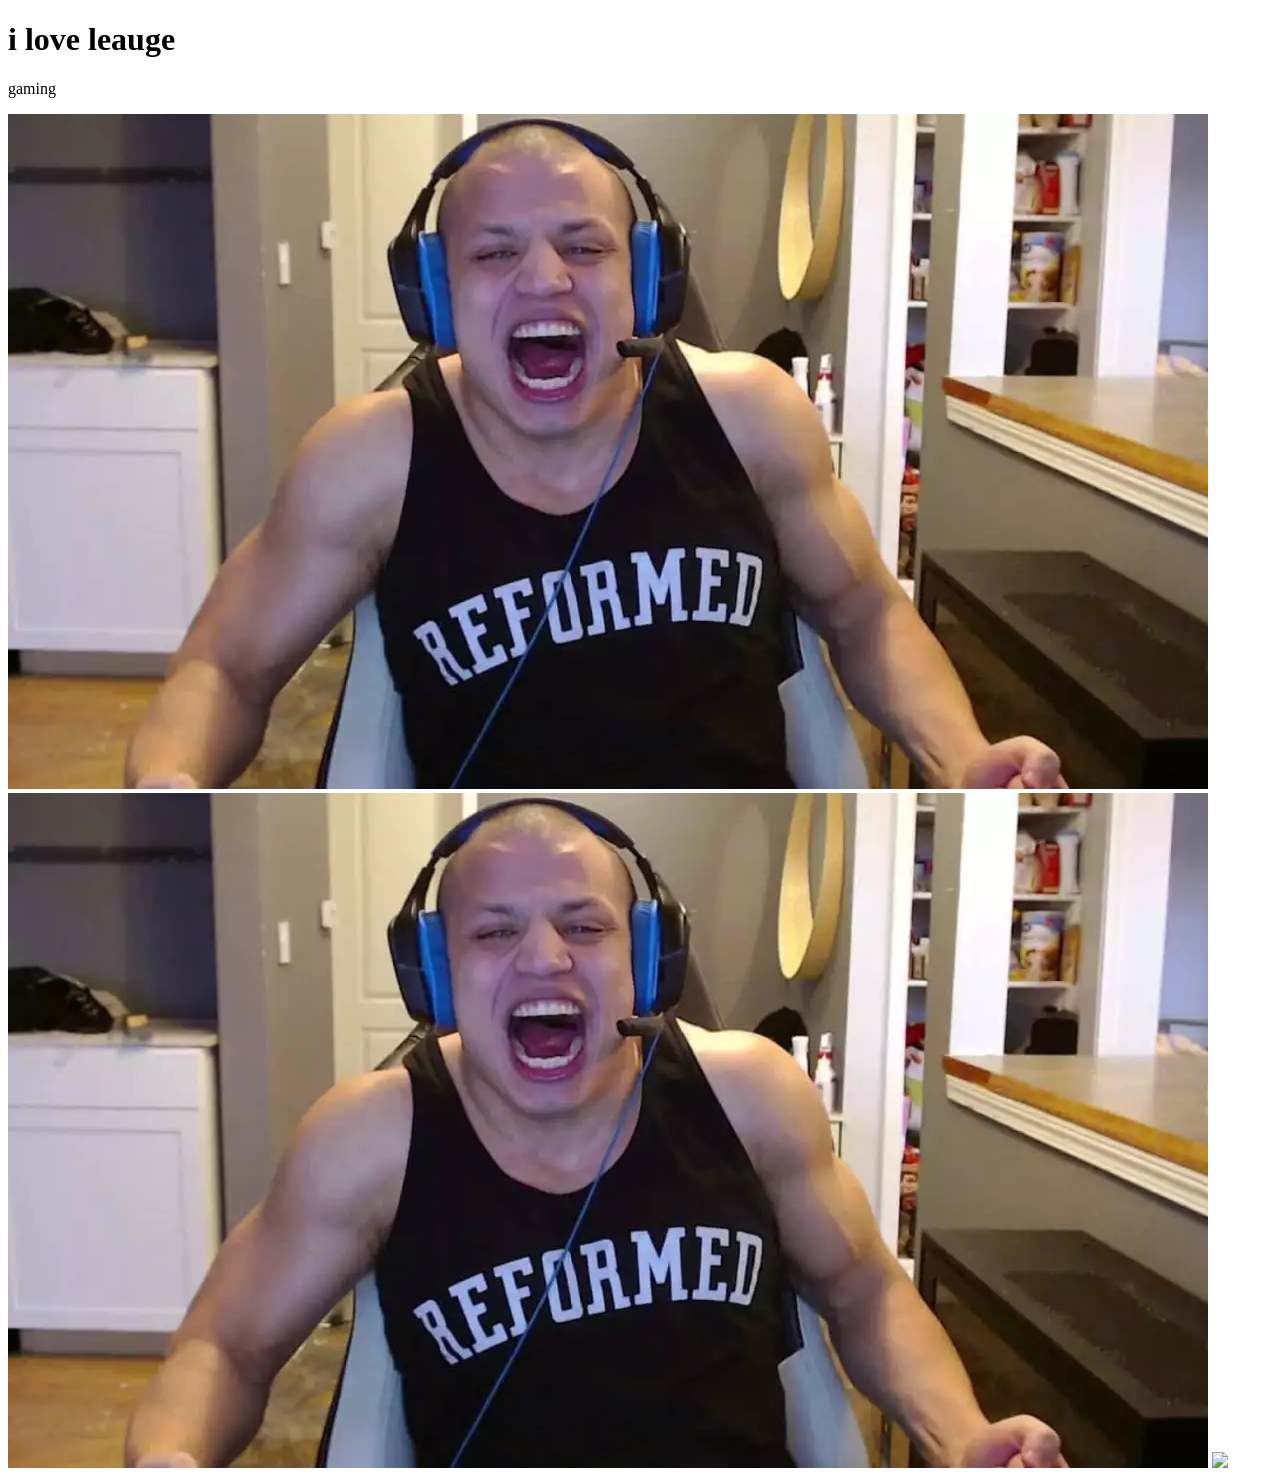
==== index.html @ 3b6578b0 "cwk 25 kw 16c" ====
<!DOCTYPE html>
<html lang="en">
<head>
    <meta charset="UTF-8">
    <title>Document</title>
</head>
<body>
     <header>
         <h1>i love leauge</h1>
     </header>
     <p>gaming</p>

     <img src="tyler1-reformed.webp">
     <img src="grafika/tyler1-reformed.webp">
     <img src="https://thetechreviewer.com/wp-content/uploads/2019/05/Tyler1-Head.jpg">
</body>
</html>
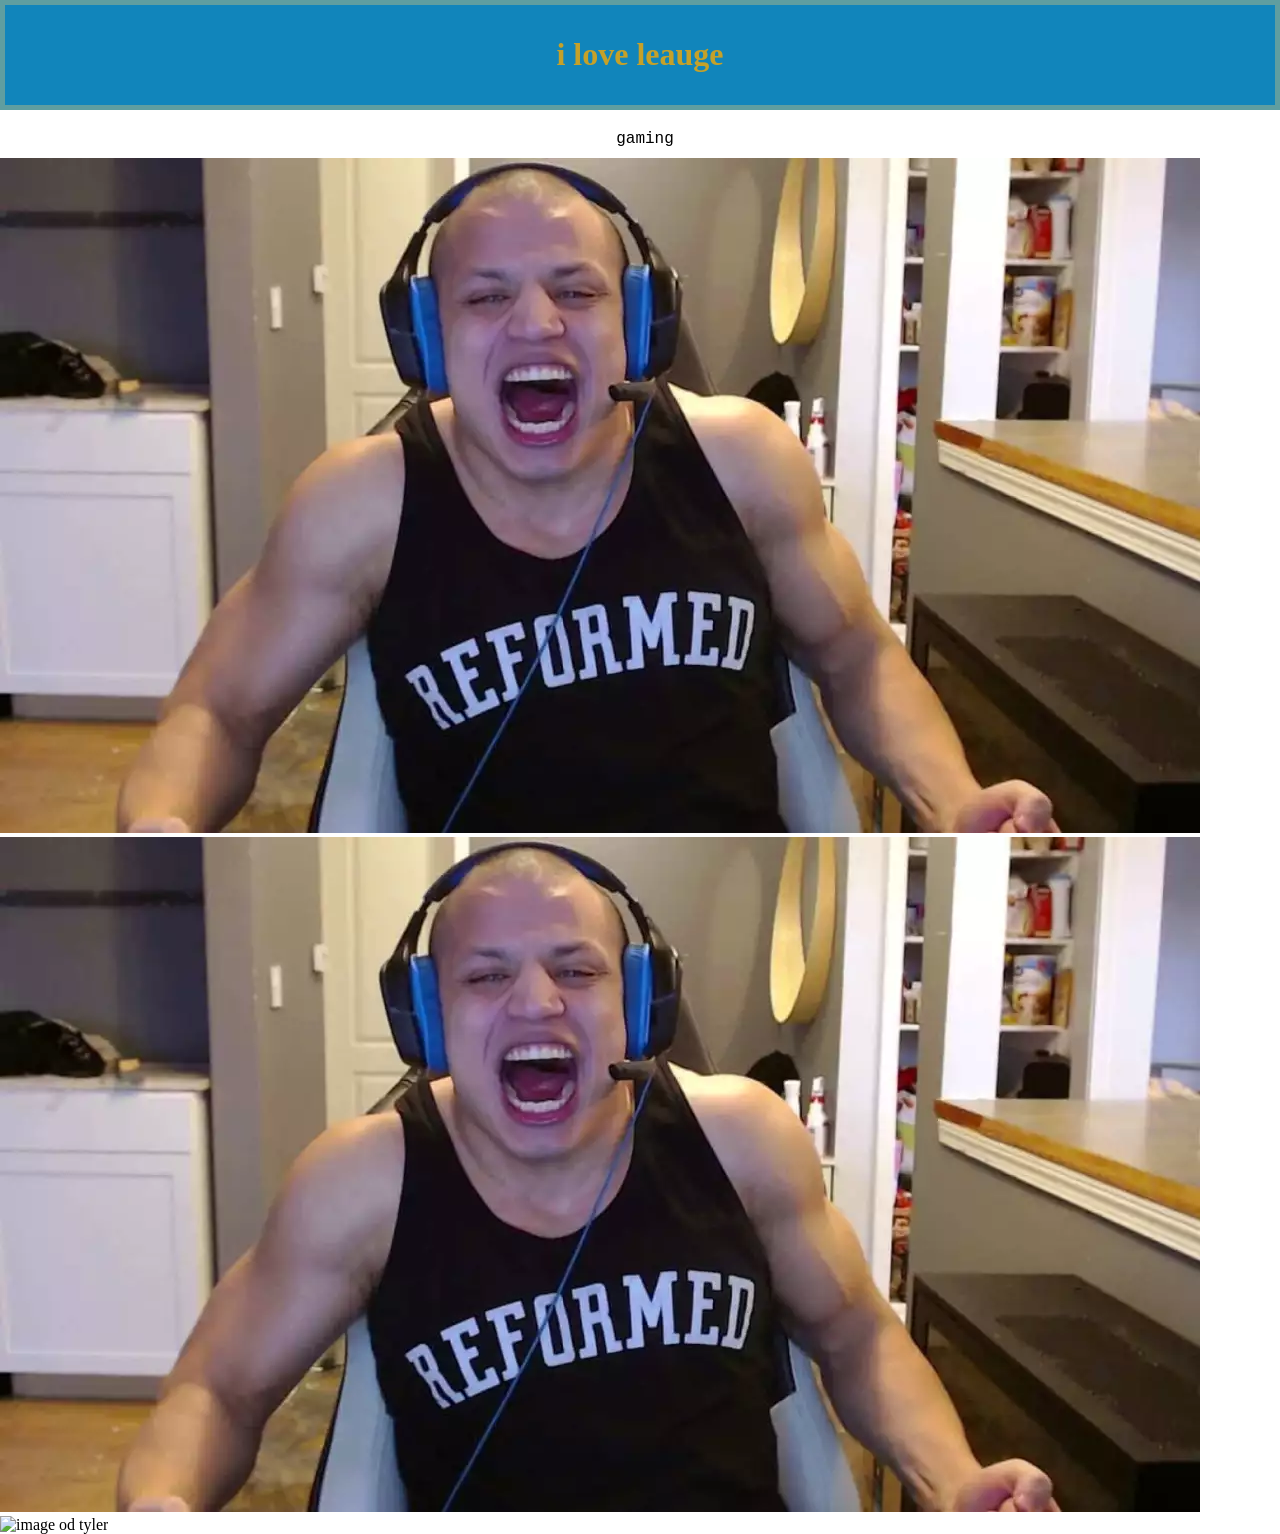
==== commit 64523f2e: "cwiczenia 04.05" ====
--- a/index.html
+++ b/index.html
@@ -4,14 +4,27 @@
     <meta charset="UTF-8">
     <title>Document</title>
 </head>
-<body>
-     <header>
+<body style="margin: 0px;">
+     <header style=
+       "background-color: hsl(199, 83%, 40%); 
+       color: rgb(197, 161, 41);
+       border: 5px solid cadetblue; padding: 10px;
+       text-align: center;
+      ">
          <h1>i love leauge</h1>
+         <div>
      </header>
-     <p>gaming</p>
+     <p style="border: 1px chocolate;
+     margin: 10px;
+     padding-top: 10px;
+     padding-left: 10px;
+     text-align: center;
+     font-family: 'Courier New', Courier, monospace;
+     ">gaming</p>
+     </div>
 
-     <img src="tyler1-reformed.webp">
-     <img src="grafika/tyler1-reformed.webp">
-     <img src="https://thetechreviewer.com/wp-content/uploads/2019/05/Tyler1-Head.jpg">
+     <img  style="text-align: center;" src="tyler1-reformed.webp" alt="image od tyler" style="text-align:center max-width=100%; ">
+     <img src="grafika/tyler1-reformed.webp" alt="image od tyler" style="text-align: center; max-width: 100%;">
+     <img  src="https://thetechreviewer.com/wp-content/uploads/2019/05/Tyler1-Head.jpg" alt="image od tyler" style="text-align: center; width: 100%; ">
 </body>
 </html>
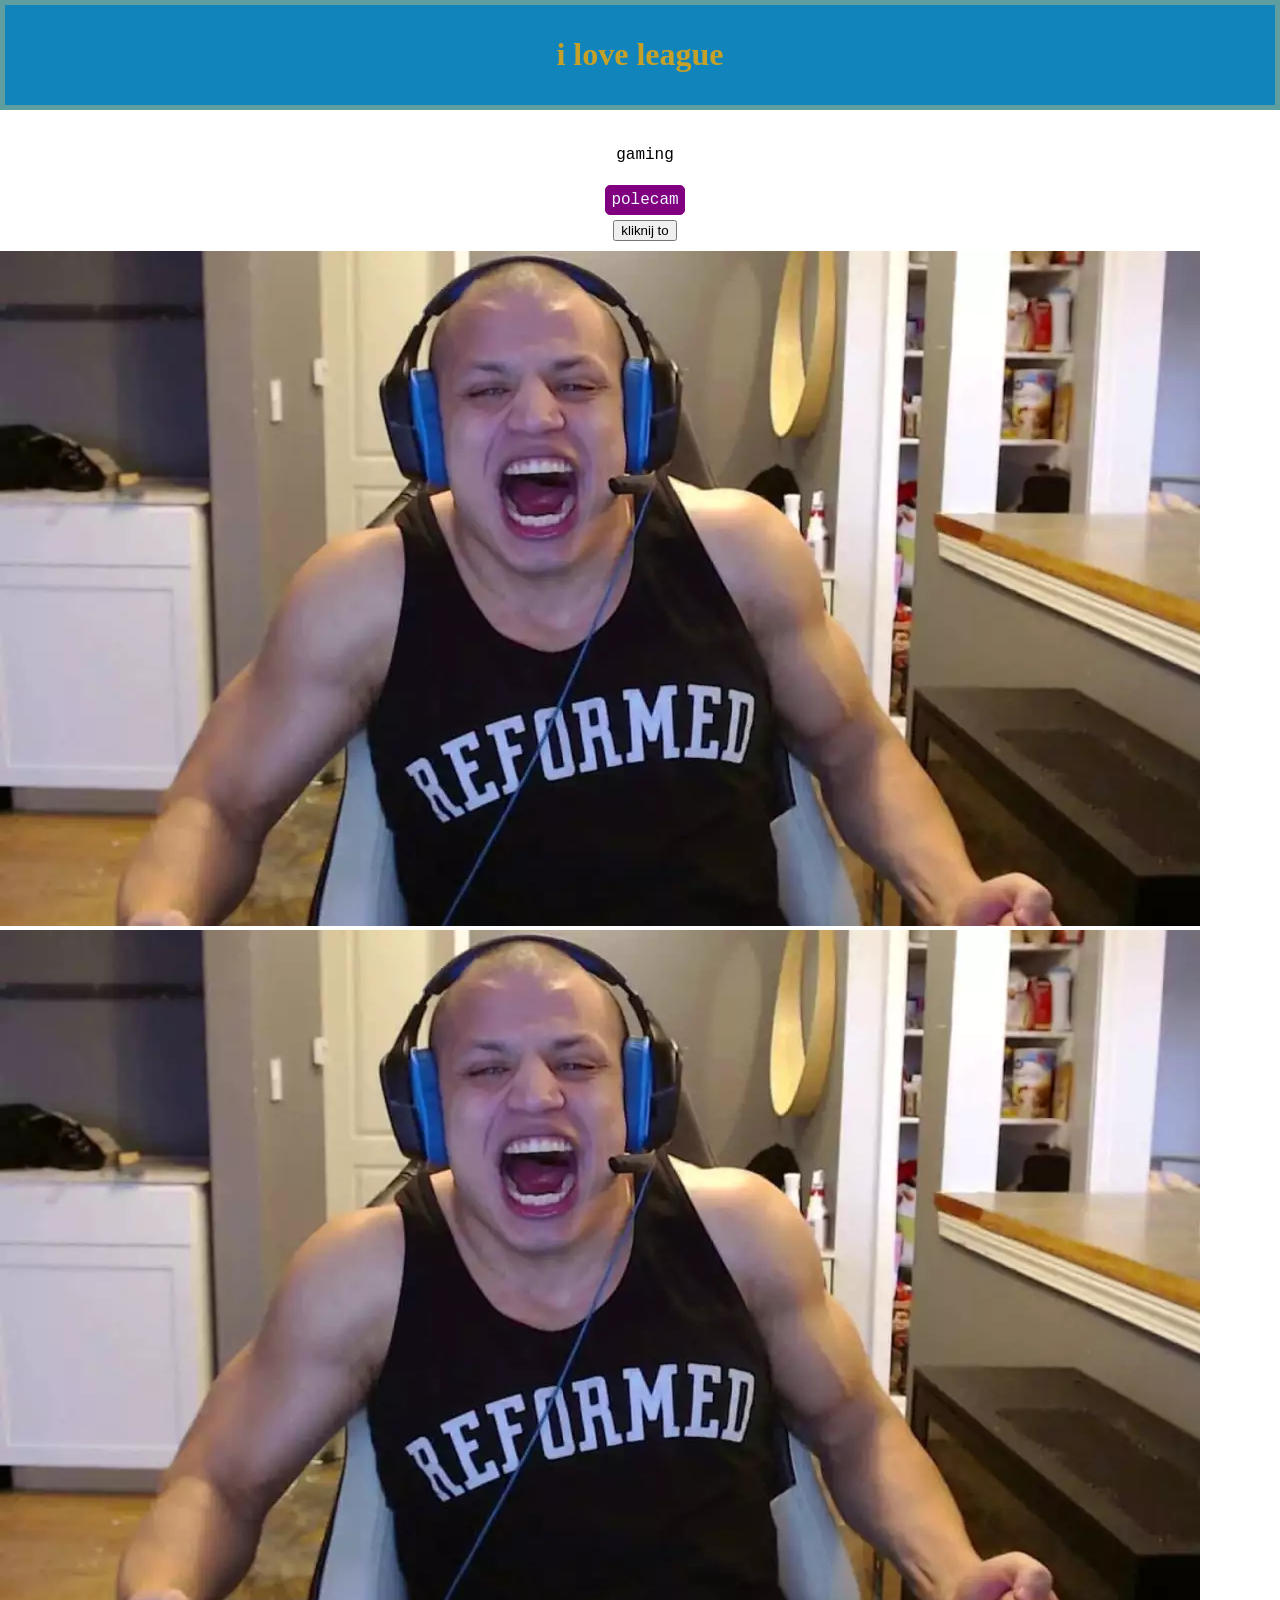
==== commit fa014c08: "cwiczenia 11.05" ====
--- a/index.html
+++ b/index.html
@@ -1,30 +1,71 @@
 <!DOCTYPE html>
 <html lang="en">
+
 <head>
     <meta charset="UTF-8">
     <title>Document</title>
+    <style>
+        body {
+            margin: 0px;
+        }
+
+        header {
+            background-color: hsl(199, 83%, 40%);
+            color: rgb(197, 161, 41);
+            border: 5px solid cadetblue;
+            padding: 10px;
+            text-align: center;
+        }
+
+        .text-panel {
+            border: 1px chocolate;
+            margin: 10px;
+            padding-top: 10px;
+            padding-left: 10px;
+            text-align: center;
+            font-family: 'Courier New', Courier, monospace;
+        }
+        .link-button{
+        display:inline-block;
+        border: 1px solid purple;
+        border-radius: 5px;
+        background-color: purple;
+        color:aliceblue;
+        text-decoration:none;
+        padding: 5px;
+        margin: 5px;
+        transition-duration: 0.3s;
+
+    }
+    .link-button:hover{
+        background-color: aliceblue;
+        color: purple;
+        transition-duration: 0.3s;
+    }
+    </style>
+
+    
 </head>
-<body style="margin: 0px;">
-     <header style=
-       "background-color: hsl(199, 83%, 40%); 
-       color: rgb(197, 161, 41);
-       border: 5px solid cadetblue; padding: 10px;
-       text-align: center;
-      ">
-         <h1>i love leauge</h1>
-         <div>
-     </header>
-     <p style="border: 1px chocolate;
-     margin: 10px;
-     padding-top: 10px;
-     padding-left: 10px;
-     text-align: center;
-     font-family: 'Courier New', Courier, monospace;
-     ">gaming</p>
-     </div>
 
-     <img  style="text-align: center;" src="tyler1-reformed.webp" alt="image od tyler" style="text-align:center max-width=100%; ">
-     <img src="grafika/tyler1-reformed.webp" alt="image od tyler" style="text-align: center; max-width: 100%;">
-     <img  src="https://thetechreviewer.com/wp-content/uploads/2019/05/Tyler1-Head.jpg" alt="image od tyler" style="text-align: center; width: 100%; ">
+<body>
+    <header>
+        <h1>i love league</h1>
+        </header>
+        <div class="text-panel">
+    
+    <p style="text-align: center;">gaming</p>
+
+    <a class="link-button"  href="podstrona.html" target="blank"> polecam</a>
+    <br>
+    <button onclick="location.href='https://www.leagueoflegends.com/pl-pl/download/'"> kliknij to</button>
+    </div>
+
+    <img style="text-align: center;" src="tyler1-reformed.webp" alt="image od tyler"
+        style="text-align:center max-width=100%; ">
+    <img src="grafika/tyler1-reformed.webp" alt="image od tyler" style="text-align: center; max-width: 100%;">
+    <img src="https://thetechreviewer.com/wp-content/uploads/2019/05/Tyler1-Head.jpg" alt="image od tyler"
+        style="text-align: center; width: 100%; ">
+
 </body>
+
 </html>
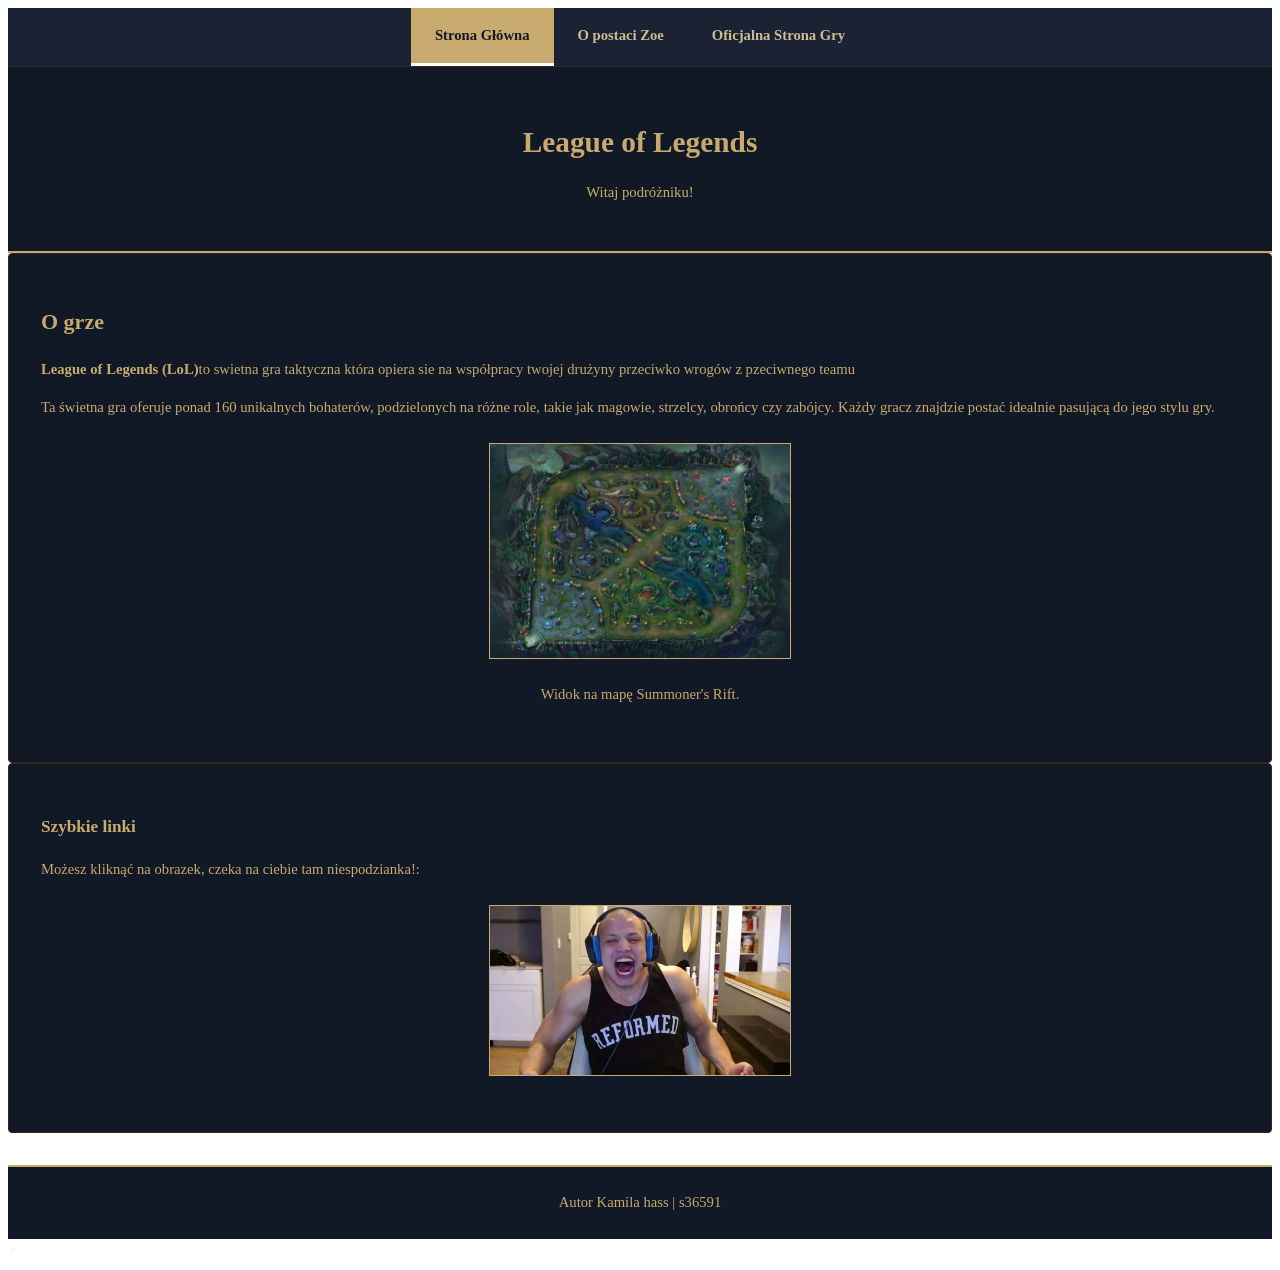
==== commit 24637b0d: "teraz teraz" ====
--- a/index.html
+++ b/index.html
@@ -1,71 +1,179 @@
 <!DOCTYPE html>
 <html lang="en">
-
 <head>
     <meta charset="UTF-8">
-    <title>Document</title>
+    <meta name="viewport" content="width=device-width, initial-scale=1.0">
+    <title>Husky</title>
+    <link rel="stylesheet" href="style.css">
     <style>
-        body {
-            margin: 0px;
-        }
 
-        header {
-            background-color: hsl(199, 83%, 40%);
-            color: rgb(197, 161, 41);
-            border: 5px solid cadetblue;
-            padding: 10px;
-            text-align: center;
-        }
+     body {
+        font-family: 'Segoe UI'
+        background-color #0b0f19;
+        color: #f0e6d2;
+        line-height: 1.6;
+        font-size: 11pt;
+     }
 
-        .text-panel {
-            border: 1px chocolate;
-            margin: 10px;
-            padding-top: 10px;
-            padding-left: 10px;
-            text-align: center;
-            font-family: 'Courier New', Courier, monospace;
-        }
-        .link-button{
-        display:inline-block;
-        border: 1px solid purple;
-        border-radius: 5px;
-        background-color: purple;
-        color:aliceblue;
-        text-decoration:none;
-        padding: 5px;
-        margin: 5px;
-        transition-duration: 0.3s;
 
+
+
+      header {
+        background-color: rgb(18, 25, 38);
+        border-bottom: 2px solid rgb(200, 170, 110) ;
+        padding: 32px;
+        text-align: center;
+        color: rgb(201, 174, 95);
+     }
+header h1 {
+    color: #c8aa6e;
+    font-size: 22pt;
+    margin-bottom: 0.5rem;
+}
+
+
+     .responsive-img {
+    max-width: 100%;
+    width: 300px;
+    height: 150 px;
+    display: block;
+    margin: 1.5rem auto;
+    border: 1px solid #c8aa6e;
+}
+
+figure {
+    margin: 1.5rem 0;
+    text-align: center;
+}
+
+figcaption {
+    font-size: 10pt;
+    color: #a09b8c;
+    font-style: italic;
+    margin-top: 0.5rem;
+}
+
+nav {
+    background-color: #1a2233;
+    display: flex;
+    justify-content: center;
+    border-bottom: 1px solid #32281f;
+}
+nav a {
+    color: #cdbe91;
+    padding: 1rem 1.5rem;
+    text-decoration: none;
+    font-weight: bold;
+    transition: background-color 0.3s, color 0.3s;
+}
+nav a:hover {
+    background-color: #c8aa6e;
+    color: #121926;
+}
+nav a.active {
+    background-color: #c8aa6e;
+    color: #121926;
+    border-bottom: 3px solid #ffffff;
+}
+
+footer {
+    background-color: #121926;
+    border-top: 2px solid #c8aa6e;
+    padding: 1.5rem;
+    text-align: center;
+    margin-top: 2rem;
+    color: #c8aa6e;
+}
+main-container {
+    max-width: 1200px;
+    margin: 2rem auto;
+    padding: 0 1rem;
+    display: grid;
+    grid-template-columns: 2fr 1fr;
+    gap: 2rem;
+    
+}
+text-center {grid-template-columns: 1fr;
+    text-align: center;
+}
+.content-box, .sidebar-box {
+    background-color: #121926;
+    padding: 2rem;
+    border: 1px solid #32281f;
+    border-radius: 4px;
+    color: #c8aa6e;
+}
+.responsive-img {
+    max-width: 100%;
+    height: auto;
+    display: block;
+    margin: 1.5rem auto;
+    border: 1px solid #c8aa6e;
+}
+
+@media (max-width: 768px) {
+    .main-container {
+        grid-template-columns: 1fr;
     }
-    .link-button:hover{
-        background-color: aliceblue;
-        color: purple;
-        transition-duration: 0.3s;
-    }
+
+
+
+
+
+
+
+
+
+
+
+
+
+
+
+
+
     </style>
+</head>
+<body>
+    <nav>
+        <a href="index.html" class="active">Strona Główna</a>
+         <a href="zoe.html">O postaci Zoe</a>
+        <a href="https://www.leagueoflegends.com/pl-pl/">Oficjalna Strona Gry</a>
+    </nav>
+    <header>
+        <h1>League of Legends</h1>
+        <p> Witaj podróżniku!</p>
+    </header>
+    <main class="main-container">
+         <section class="content-box">
+            <h2>O grze</h2>
+            <p><strong>League of Legends (LoL)</strong><bold>to swietna</bold> gra taktyczna która opiera sie na współpracy twojej drużyny przeciwko wrogów z pzeciwnego teamu </p>
+            <p>Ta <bold>świetna</bold> gra oferuje ponad 160 unikalnych bohaterów, podzielonych na różne role, takie jak magowie, strzelcy, obrońcy czy zabójcy. Każdy gracz znajdzie postać idealnie pasującą do jego stylu gry.</p>
+              <figure>
+                <img src="grafika/lol-mapa.avif" alt="mapa lola" class="responsive-img"
+                <figcaption>Widok na mapę Summoner's Rift.</figcaption>
+                
+            </figure>
 
+         </section>
+  <section class="sidebar-box">
+            <h3>Szybkie linki </h3>
+            <p>Możesz kliknąć na obrazek, czeka na ciebie tam niespodzianka!:</p>
+             <img src="tyler1-reformed.webp" alt="Grafika nawigacyjna" usemap="#nav-map" class="responsive-img">
+            <map name="nav-map">
+                <area shape="rect" coords="0,0,150,150" alt="Zoe" href="zoe.html">
+                <area shape="rect" coords="151,0,300,150" alt="Oficjalna" href="https://www.leagueoflegends.com/pl-pl/">
+            </map>
+    </section>
     
-</head>
 
-<body>
-    <header>
-        <h1>i love league</h1>
-        </header>
-        <div class="text-panel">
-    
-    <p style="text-align: center;">gaming</p>
 
-    <a class="link-button"  href="podstrona.html" target="blank"> polecam</a>
-    <br>
-    <button onclick="location.href='https://www.leagueoflegends.com/pl-pl/download/'"> kliknij to</button>
-    </div>
+    </main>
 
-    <img style="text-align: center;" src="tyler1-reformed.webp" alt="image od tyler"
-        style="text-align:center max-width=100%; ">
-    <img src="grafika/tyler1-reformed.webp" alt="image od tyler" style="text-align: center; max-width: 100%;">
-    <img src="https://thetechreviewer.com/wp-content/uploads/2019/05/Tyler1-Head.jpg" alt="image od tyler"
-        style="text-align: center; width: 100%; ">
+   <footer>
+    <a>Autor Kamila hass | s36591</a>
+   </footer>
+
 
 </body>
-
-</html>+</html>>
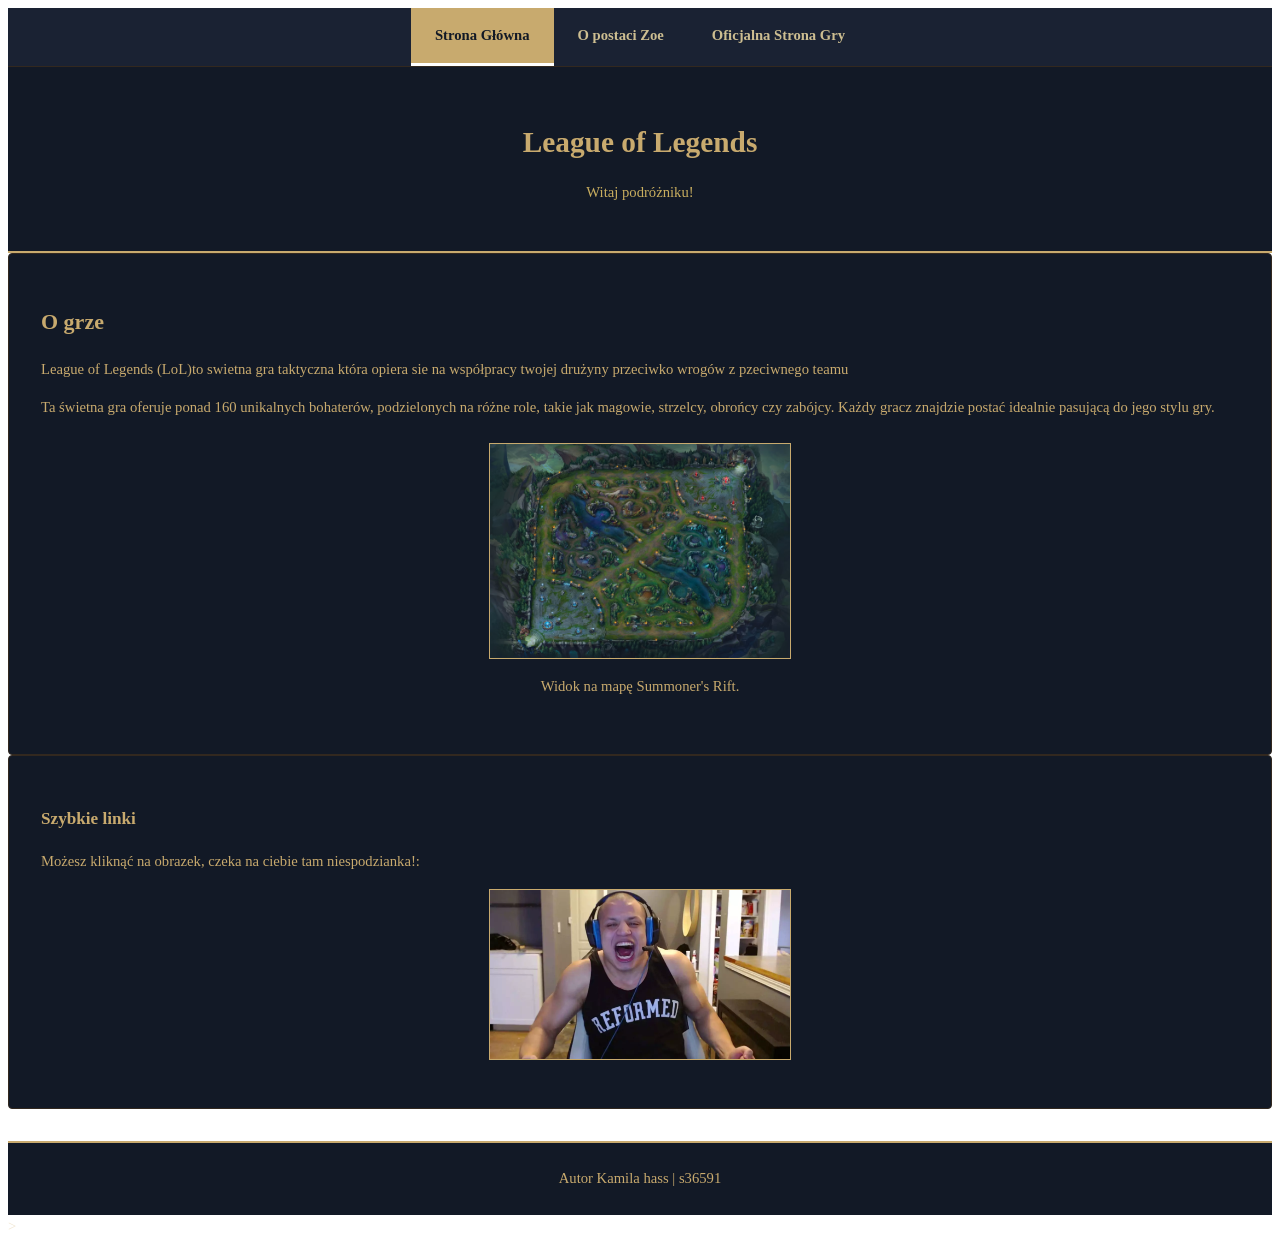
==== commit 58918e7a: "teraz" ====
--- a/index.html
+++ b/index.html
@@ -28,7 +28,7 @@
 header h1 {
     color: #c8aa6e;
     font-size: 22pt;
-    margin-bottom: 0.5rem;
+    margin-bottom: 8px;
 }
 
 
@@ -37,12 +37,12 @@
     width: 300px;
     height: 150 px;
     display: block;
-    margin: 1.5rem auto;
+    margin: 24px auto;
     border: 1px solid #c8aa6e;
 }
 
 figure {
-    margin: 1.5rem 0;
+    margin: 24px 0;
     text-align: center;
 }
 
@@ -50,7 +50,7 @@
     font-size: 10pt;
     color: #a09b8c;
     font-style: italic;
-    margin-top: 0.5rem;
+    margin-top: 8px;
 }
 
 nav {
@@ -61,7 +61,7 @@
 }
 nav a {
     color: #cdbe91;
-    padding: 1rem 1.5rem;
+    padding: 16px 24px;
     text-decoration: none;
     font-weight: bold;
     transition: background-color 0.3s, color 0.3s;
@@ -79,18 +79,18 @@
 footer {
     background-color: #121926;
     border-top: 2px solid #c8aa6e;
-    padding: 1.5rem;
+    padding: 24px;
     text-align: center;
-    margin-top: 2rem;
+    margin-top: 32px;
     color: #c8aa6e;
 }
 main-container {
     max-width: 1200px;
-    margin: 2rem auto;
-    padding: 0 1rem;
+    margin: 32px auto;
+    padding: 0 16px;
     display: grid;
     grid-template-columns: 2fr 1fr;
-    gap: 2rem;
+    gap: 32px;
     
 }
 text-center {grid-template-columns: 1fr;
@@ -107,7 +107,7 @@
     max-width: 100%;
     height: auto;
     display: block;
-    margin: 1.5rem auto;
+    margin: 16px auto;
     border: 1px solid #c8aa6e;
 }
 
@@ -147,7 +147,7 @@
     <main class="main-container">
          <section class="content-box">
             <h2>O grze</h2>
-            <p><strong>League of Legends (LoL)</strong><bold>to swietna</bold> gra taktyczna która opiera sie na współpracy twojej drużyny przeciwko wrogów z pzeciwnego teamu </p>
+            <p>League of Legends (LoL)<bold>to swietna</bold> gra taktyczna która opiera sie na współpracy twojej drużyny przeciwko wrogów z pzeciwnego teamu </p>
             <p>Ta <bold>świetna</bold> gra oferuje ponad 160 unikalnych bohaterów, podzielonych na różne role, takie jak magowie, strzelcy, obrońcy czy zabójcy. Każdy gracz znajdzie postać idealnie pasującą do jego stylu gry.</p>
               <figure>
                 <img src="grafika/lol-mapa.avif" alt="mapa lola" class="responsive-img"
